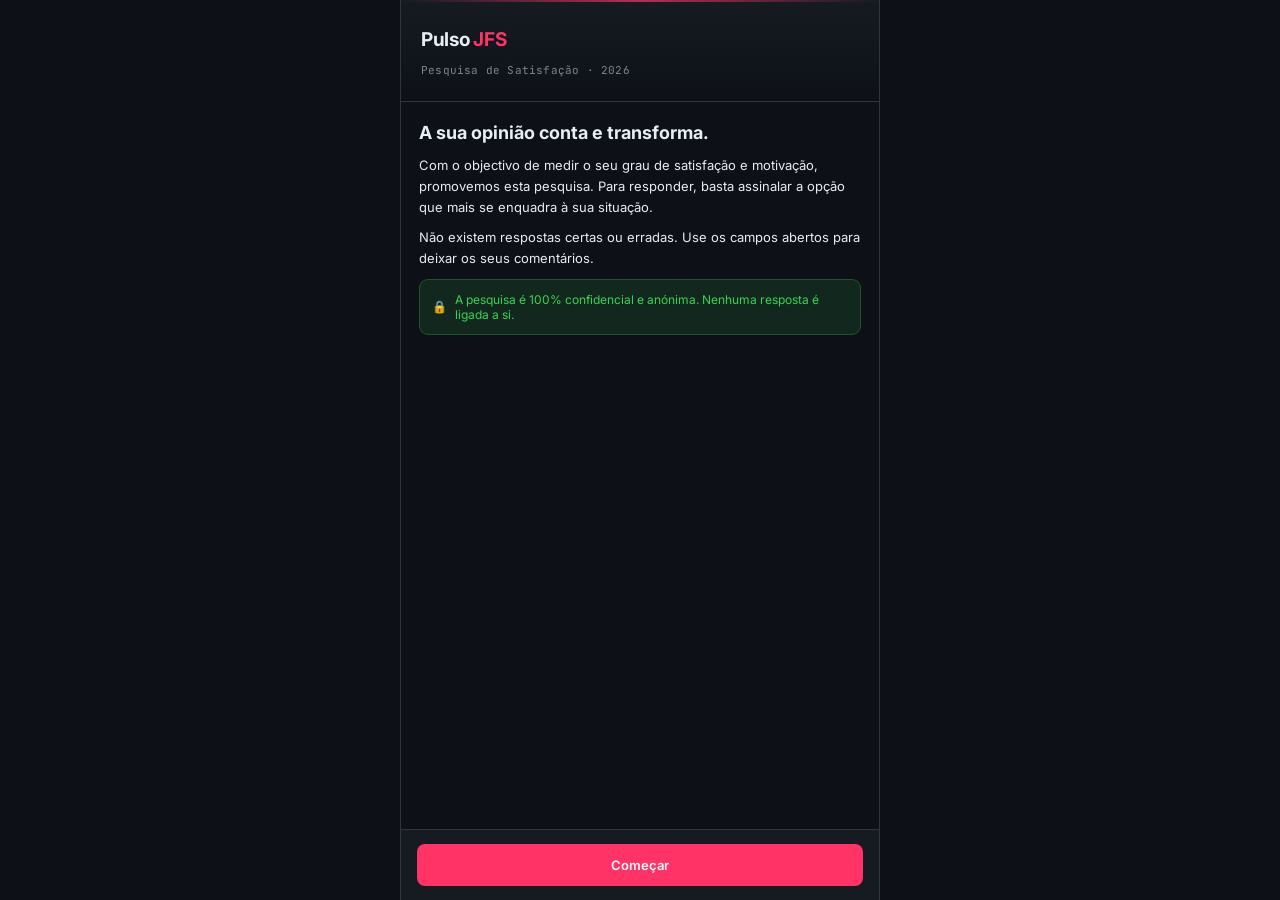
==== clima.html @ 6b82dcb8 "Add files via upload" ====
<!DOCTYPE html>
<html lang="pt">
<head>
<meta charset="UTF-8">
<meta name="viewport" content="width=device-width, initial-scale=1, viewport-fit=cover">
<meta name="theme-color" content="#0d1117">
<title>Pulso JFS · Pesquisa de Satisfação</title>
<link rel="stylesheet" href="estilo.css">
<style>
/* ajustes específicos do clima */
.wrap{max-width:480px}
.dim-badge{font-family:var(--mono);font-size:9px;font-weight:600;text-transform:uppercase;letter-spacing:1px;color:var(--neon);margin-bottom:6px}
.intro-box{padding:20px 18px}
.intro-box h2{font-size:18px;margin-bottom:12px;color:var(--txt)}
.intro-box p{font-size:13px;color:var(--txt2);line-height:1.6;margin-bottom:10px}
.intro-box .anon{background:var(--verde-bg);border:1px solid rgba(57,211,83,.25);border-radius:9px;padding:12px;font-size:12px;color:var(--verde);margin-top:8px;display:flex;gap:8px;align-items:center}
.select-box{margin-bottom:14px}
.select-box label{display:block;font-size:12px;font-weight:600;color:var(--txt);margin-bottom:6px}
.select-box label .fac{font-weight:400;color:var(--txt3);font-family:var(--mono);font-size:10px}
.sel{width:100%;padding:12px;background:var(--bg2);border:1px solid var(--linha);border-radius:9px;color:var(--txt);font-family:var(--sans);font-size:13px}
.sel:focus{outline:none;border-color:var(--neon)}
.motivos-grid{display:flex;flex-direction:column;gap:7px}
.motivo{display:flex;align-items:center;gap:10px;padding:11px 13px;background:var(--bg2);border:1px solid var(--linha);border-radius:8px;font-size:12px;cursor:pointer;transition:all .12s}
.motivo:active{transform:scale(.99)}
.motivo.sel{background:var(--neon-glow);border-color:var(--neon)}
.motivo .cx{width:18px;height:18px;border:1.5px solid var(--linha2);border-radius:4px;flex-shrink:0;display:flex;align-items:center;justify-content:center;font-size:12px}
.motivo.sel .cx{background:var(--neon);border-color:var(--neon);color:#fff}
.contador{font-family:var(--mono);font-size:11px;color:var(--txt2);text-align:center;margin-top:10px}
.txt-area{width:100%;padding:12px;background:var(--bg2);border:1px solid var(--linha);border-radius:9px;color:var(--txt);font-family:var(--sans);font-size:13px;resize:none;margin-bottom:10px}
.txt-area:focus{outline:none;border-color:var(--neon)}
.txt-lbl{font-size:12px;color:var(--txt2);margin-bottom:6px}
.opcional{font-size:11px;color:var(--txt3);font-style:italic;margin-bottom:14px}
</style>
</head>
<body>
<div class="wrap" style="height:100%">

<!-- INTRO -->
<div class="tela ativa" id="tela-intro">
  <div class="hero">
    <div class="logo">Pulso <span>JFS</span></div>
    <div class="hero-cargo" style="margin-top:12px">Pesquisa de Satisfação · 2026</div>
  </div>
  <div class="corpo intro-box">
    <h2>A sua opinião conta e transforma.</h2>
    <p>Com o objectivo de medir o seu grau de satisfação e motivação, promovemos esta pesquisa. Para responder, basta assinalar a opção que mais se enquadra à sua situação.</p>
    <p>Não existem respostas certas ou erradas. Use os campos abertos para deixar os seus comentários.</p>
    <div class="anon"><span>&#128274;</span> A pesquisa é 100% confidencial e anónima. Nenhuma resposta é ligada a si.</div>
  </div>
  <div class="pe">
    <button class="btn-primario" onclick="irIdentificacao()">Começar</button>
  </div>
</div>

<!-- IDENTIFICAÇÃO (não-identificável) -->
<div class="tela" id="tela-ident">
  <div class="cab" style="background:var(--bg2)">
    <div class="cab-t">Pulso <span>JFS</span></div>
    <div class="cab-s">Sobre si · não é preciso identificar-se</div>
  </div>
  <div class="corpo">
    <div class="select-box">
      <label>Área de negócio</label>
      <select class="sel" id="i-area">
        <option value="">Seleccione…</option>
        <option>Automóvel</option>
        <option>Imobiliária</option>
        <option>Agrícola</option>
        <option>Serviços Centrais</option>
      </select>
    </div>
    <div class="select-box">
      <label>Unidade</label>
      <select class="sel" id="i-unidade"><option value="">Seleccione…</option></select>
    </div>
    <div class="select-box">
      <label>Antiguidade <span class="fac">facultativo</span></label>
      <select class="sel" id="i-antig">
        <option value="">Prefiro não responder</option>
        <option>Até 2 anos</option>
        <option>2 - 5 anos</option>
        <option>Mais de 5 anos</option>
      </select>
    </div>
    <div class="select-box">
      <label>Escalão etário <span class="fac">facultativo</span></label>
      <select class="sel" id="i-idade">
        <option value="">Prefiro não responder</option>
        <option>Até 30 anos</option>
        <option>30 - 45 anos</option>
        <option>Mais de 45 anos</option>
      </select>
    </div>
  </div>
  <div class="pe">
    <button class="btn-sec" onclick="mostrar('tela-intro')">Voltar</button>
    <button class="btn-primario" style="flex:1.5" onclick="iniciarPerguntas()">Continuar</button>
  </div>
</div>

<!-- AFIRMAÇÕES (escala) -->
<div class="tela" id="tela-pergunta">
  <div class="cab" style="background:var(--bg2)">
    <div class="cab-t">Pulso <span>JFS</span></div>
    <div class="cab-s">Pesquisa de Satisfação · anónima</div>
  </div>
  <div class="barra-fundo"><div class="barra" id="p-barra"></div></div>
  <div class="corpo">
    <div class="dim-badge" id="p-dim"></div>
    <div class="q-lbl" id="p-num"></div>
    <div class="q-tit" id="p-texto" style="font-size:15px;font-weight:500"></div>
    <div id="p-opcoes" style="margin-top:16px"></div>
  </div>
  <div class="pe">
    <button class="btn-sec" id="p-ant" onclick="pergAnterior()">Anterior</button>
    <button class="btn-primario" id="p-prox" style="flex:1.5" onclick="pergProxima()" disabled>Próxima</button>
  </div>
</div>

<!-- VII. MOTIVOS -->
<div class="tela" id="tela-motivos">
  <div class="cab" style="background:var(--bg2)">
    <div class="cab-t">Pulso <span>JFS</span></div>
    <div class="cab-s">Local ideal para trabalhar</div>
  </div>
  <div class="corpo">
    <div class="q-desc" style="margin-bottom:14px">Considera a empresa o local ideal para trabalhar? Escolha <b>até 5 motivos</b>. Se não considerar, não escolha nenhum e explique no fim.</div>
    <div class="motivos-grid" id="motivos-lista"></div>
    <div class="contador" id="motivos-cont">0 de 5 seleccionados</div>
    <div style="margin-top:16px">
      <div class="txt-lbl">Se <b>não</b> considera o local ideal, porquê?</div>
      <textarea class="txt-area" id="m-naoideal" rows="3" placeholder="Opcional…"></textarea>
    </div>
  </div>
  <div class="pe">
    <button class="btn-sec" onclick="voltarParaUltimaPergunta()">Anterior</button>
    <button class="btn-primario" style="flex:1.5" onclick="mostrar('tela-melhorias')">Continuar</button>
  </div>
</div>

<!-- VIII. MELHORIAS -->
<div class="tela" id="tela-melhorias">
  <div class="cab" style="background:var(--bg2)">
    <div class="cab-t">Pulso <span>JFS</span></div>
    <div class="cab-s">Oportunidades de melhoria</div>
  </div>
  <div class="corpo">
    <div class="q-desc" style="margin-bottom:14px">Em que aspectos a empresa poderia melhorar? Indique <b>até 3</b>.</div>
    <div class="txt-lbl">1.</div>
    <textarea class="txt-area" id="mel1" rows="2" placeholder="Primeira oportunidade de melhoria…"></textarea>
    <div class="txt-lbl">2.</div>
    <textarea class="txt-area" id="mel2" rows="2" placeholder="Opcional…"></textarea>
    <div class="txt-lbl">3.</div>
    <textarea class="txt-area" id="mel3" rows="2" placeholder="Opcional…"></textarea>
  </div>
  <div class="pe">
    <button class="btn-sec" onclick="mostrar('tela-motivos')">Anterior</button>
    <button class="btn-primario" style="flex:1.5" onclick="mostrar('tela-comentario')">Continuar</button>
  </div>
</div>

<!-- IX. COMENTÁRIO -->
<div class="tela" id="tela-comentario">
  <div class="cab" style="background:var(--bg2)">
    <div class="cab-t">Pulso <span>JFS</span></div>
    <div class="cab-s">Comentário final</div>
  </div>
  <div class="corpo">
    <div class="q-desc" style="margin-bottom:6px">Use este espaço para detalhar as suas respostas, se quiser.</div>
    <div class="opcional">Resposta facultativa.</div>
    <textarea class="txt-area" id="comentario" rows="6" placeholder="O seu comentário…"></textarea>
  </div>
  <div class="pe">
    <button class="btn-sec" onclick="mostrar('tela-melhorias')">Anterior</button>
    <button class="btn-primario" id="btn-submeter" style="flex:1.5" onclick="submeter()">Submeter pesquisa</button>
  </div>
</div>

<!-- FIM -->
<div class="tela" id="tela-fim">
  <div class="cab" style="background:var(--bg2)">
    <div class="cab-t">Pulso <span>JFS</span></div>
    <div class="cab-s">Pesquisa concluída</div>
  </div>
  <div class="fim">
    <div class="check">&#10003;</div>
    <div class="fim-t">A sua voz foi registada!</div>
    <div class="fim-p">
      <div class="pinfo ok" id="fim-sync"></div>
      <div class="pinfo neutro"><span>&#128274;</span> A sua resposta é totalmente anónima</div>
      <div class="pinfo neutro"><span>&#128202;</span> Os resultados serão partilhados com todos</div>
    </div>
  </div>
</div>

</div>
<script src="clima.js"></script>
</body>
</html>
---- estilo.css ----
/* ============================================================
   PULSO JFS — Identidade "terminal de dados"
   Dark mode GitHub + acento magenta neon + mono para métricas
   ============================================================ */
@import url('https://fonts.googleapis.com/css2?family=Inter:wght@400;500;600;700&family=JetBrains+Mono:wght@400;500;700&display=swap');

*{box-sizing:border-box;margin:0;padding:0}
:root{
  /* Base GitHub dark */
  --bg:#0d1117;           /* fundo profundo */
  --bg-2:#161b22;         /* superfícies/cards */
  --bg-3:#21262d;         /* elevado/hover */
  --linha:#30363d;        /* bordas */
  --linha-2:#3d444d;      /* bordas realçadas */
  --txt:#e6edf3;          /* texto principal */
  --txt-2:#7d8590;        /* texto secundário */
  --txt-3:#484f58;        /* texto apagado */

  /* Acento — o "pulso" */
  --neon:#ff3366;         /* magenta elétrico */
  --neon-esc:#b3244a;     /* magenta escuro */
  --neon-glow:rgba(255,51,102,.15);

  /* Estados */
  --verde:#39d353;        /* sucesso / positivo */
  --verde-bg:rgba(57,211,83,.12);
  --amarelo:#d29922;      /* atenção */
  --amarelo-bg:rgba(210,153,34,.12);
  --vermelho:#f85149;     /* crítico */
  --vermelho-bg:rgba(248,81,73,.12);

  --mono:'JetBrains Mono',ui-monospace,monospace;
  --sans:'Inter',system-ui,sans-serif;

  box-sizing:border-box;
  padding-top:env(safe-area-inset-top,0px);
  padding-bottom:env(safe-area-inset-bottom,0px);
}
html,body{height:100%}
body{font-family:var(--sans);background:var(--bg);color:var(--txt);-webkit-font-smoothing:antialiased}
.wrap{max-width:480px;margin:0 auto;height:100%;background:var(--bg);display:flex;flex-direction:column;overflow-y:auto;position:relative;border-left:1px solid var(--linha);border-right:1px solid var(--linha)}

.tela{display:none;flex-direction:column;flex:1;min-height:100%}
.tela.ativa{display:flex;animation:f .3s ease}
@keyframes f{from{opacity:0;transform:translateY(6px)}to{opacity:1;transform:translateY(0)}}

/* Logo com "batimento" */
.centro{flex:1;display:flex;flex-direction:column;align-items:center;justify-content:center;text-align:center;padding:32px}
.logo-grande{font-size:28px;font-weight:700;color:var(--txt);letter-spacing:-.5px;font-family:var(--sans)}
.logo-grande span{color:var(--neon)}
.cinza{font-size:13px;color:var(--txt-2);line-height:1.6}
.spinner{width:32px;height:32px;border:2px solid var(--linha);border-top-color:var(--neon);border-radius:50%;margin:22px 0;animation:spin .7s linear infinite;box-shadow:0 0 18px var(--neon-glow)}
@keyframes spin{to{transform:rotate(360deg)}}

/* Hero — cabeçalho com identidade de terminal */
.hero{background:linear-gradient(180deg,#161b22 0%,#0d1117 100%);padding:28px 20px 24px;border-bottom:1px solid var(--linha);position:relative}
.hero::before{content:'';position:absolute;top:0;left:0;right:0;height:2px;background:linear-gradient(90deg,transparent,var(--neon),transparent);opacity:.7}
.logo{font-size:19px;font-weight:700;color:var(--txt);letter-spacing:-.3px}
.logo span{color:var(--neon)}
.hero-nome{font-size:21px;font-weight:600;margin-top:16px;color:var(--txt)}
.hero-cargo{font-size:11px;font-family:var(--mono);color:var(--txt-2);margin-top:4px;letter-spacing:.2px}

/* Cards de tarefa */
.cards{padding:16px;display:flex;flex-direction:column;gap:12px}
.hc{background:var(--bg-2);border:1px solid var(--linha);border-radius:12px;padding:16px;display:flex;align-items:center;gap:14px;cursor:pointer;transition:all .18s;position:relative;overflow:hidden}
.hc:active{transform:scale(.985)}
.hc:hover{border-color:var(--neon);background:var(--bg-3)}
.hc:hover::after{content:'';position:absolute;inset:0;background:var(--neon-glow);pointer-events:none}
.hci{width:44px;height:44px;border-radius:10px;background:var(--bg-3);border:1px solid var(--linha-2);display:flex;align-items:center;justify-content:center;font-size:20px;color:var(--neon);flex-shrink:0}
.hct{font-size:14px;font-weight:600;color:var(--txt)}
.hcs{font-size:11px;font-family:var(--mono);color:var(--txt-2);margin-top:2px}
.hcb{margin-left:auto;font-size:10px;font-family:var(--mono);padding:4px 10px;border-radius:20px;background:var(--verde-bg);color:var(--verde);font-weight:500;border:1px solid rgba(57,211,83,.25)}

.rodape{margin-top:auto;padding:18px;text-align:center;font-size:10px;font-family:var(--mono);color:var(--txt-3);border-top:1px solid var(--linha)}

/* Cabeçalho de formulário */
.cab{padding:16px 18px;flex-shrink:0;background:var(--bg-2);border-bottom:1px solid var(--linha)}
.cab-t{font-size:15px;font-weight:700;color:var(--txt)}
.cab-t span{color:var(--neon)}
.cab-s{font-size:10px;font-family:var(--mono);color:var(--txt-2);margin-top:2px}

/* Barra de progresso — estilo terminal */
.barra-fundo{height:3px;background:var(--bg-3);flex-shrink:0}
.barra{height:100%;background:var(--neon);width:0;transition:width .35s;box-shadow:0 0 10px var(--neon-glow)}

.corpo{flex:1;padding:20px 18px;overflow-y:auto}
.q-lbl{font-size:10px;font-weight:600;font-family:var(--mono);text-transform:uppercase;letter-spacing:1px;color:var(--neon);margin-bottom:8px}
.q-tit{font-size:17px;font-weight:600;color:var(--txt);margin-bottom:6px;letter-spacing:-.2px}
.q-desc{font-size:12px;color:var(--txt-2);line-height:1.6;margin-bottom:18px}

/* Opções — como linhas de código selecionáveis */
.opt{background:var(--bg-2);padding:13px 15px;border:1px solid var(--linha);border-radius:8px;font-size:13px;color:var(--txt-2);margin-bottom:9px;cursor:pointer;transition:all .15s;font-family:var(--mono)}
.opt:active{transform:scale(.99)}
.opt:hover{border-color:var(--linha-2);color:var(--txt)}
.opt.sel{background:var(--neon-glow);border-color:var(--neon);color:var(--txt);font-weight:500;box-shadow:0 0 0 1px var(--neon)}

/* Rodapé de ações */
.pe{padding:14px 16px;flex-shrink:0;border-top:1px solid var(--linha);display:flex;gap:9px;background:var(--bg-2)}
.btn-primario{flex:1;padding:13px;border:none;border-radius:8px;background:var(--neon);color:#fff;font-size:13px;font-weight:600;cursor:pointer;font-family:var(--sans);transition:all .15s}
.btn-primario:hover:not(:disabled){box-shadow:0 0 20px var(--neon-glow);transform:translateY(-1px)}
.btn-primario:disabled{opacity:.35;cursor:not-allowed}
.btn-sec{flex:1;padding:13px;border:1px solid var(--linha-2);border-radius:8px;background:var(--bg-3);color:var(--txt);font-size:13px;cursor:pointer;font-family:var(--sans);transition:all .15s}
.btn-sec:hover{border-color:var(--txt-2)}

/* Tela de conclusão */
.fim{flex:1;display:flex;flex-direction:column;align-items:center;justify-content:center;text-align:center;padding:32px 24px}
.check{width:70px;height:70px;border-radius:50%;background:var(--verde-bg);border:1px solid rgba(57,211,83,.3);display:flex;align-items:center;justify-content:center;font-size:34px;color:var(--verde);margin-bottom:20px;box-shadow:0 0 30px rgba(57,211,83,.15)}
.fim-t{font-size:19px;font-weight:700;margin-bottom:16px;color:var(--txt)}
.fim-p{width:100%;margin-bottom:16px}
.pinfo{display:flex;align-items:center;gap:9px;padding:12px 14px;border-radius:8px;font-size:12px;font-family:var(--mono);width:100%;margin-bottom:9px;border:1px solid var(--linha)}
.pinfo.ok{background:var(--verde-bg);color:var(--verde);border-color:rgba(57,211,83,.25)}
.pinfo.wait{background:var(--amarelo-bg);color:var(--amarelo);border-color:rgba(210,153,34,.25)}
.pinfo.neutro{background:var(--bg-2);color:var(--txt-2)}

/* Caixa da média — o "output do terminal" */
.media-caixa{background:var(--bg-2);border:1px solid var(--neon);border-radius:12px;padding:20px;margin-bottom:14px;position:relative;box-shadow:0 0 24px var(--neon-glow)}
.media-caixa::before{content:'// autopercepção';position:absolute;top:8px;right:12px;font-family:var(--mono);font-size:9px;color:var(--txt-3)}
.media-rotulo{font-size:10px;font-weight:600;font-family:var(--mono);text-transform:uppercase;letter-spacing:1px;color:var(--neon)}
.media-num{font-size:46px;font-weight:700;font-family:var(--mono);color:var(--txt);line-height:1;margin:6px 0}
.media-max{font-size:20px;font-weight:400;color:var(--txt-3)}
.media-faixa{font-size:14px;font-weight:500;font-family:var(--mono);color:var(--verde)}
.media-nota{font-size:11px;color:var(--txt-2);line-height:1.6;text-align:left}
.media-nota b{color:var(--txt)}

/* badge de tarefa concluída (avaliado) */
.hcb.feito{background:var(--bg-3);color:var(--txt-2);border-color:var(--linha)}
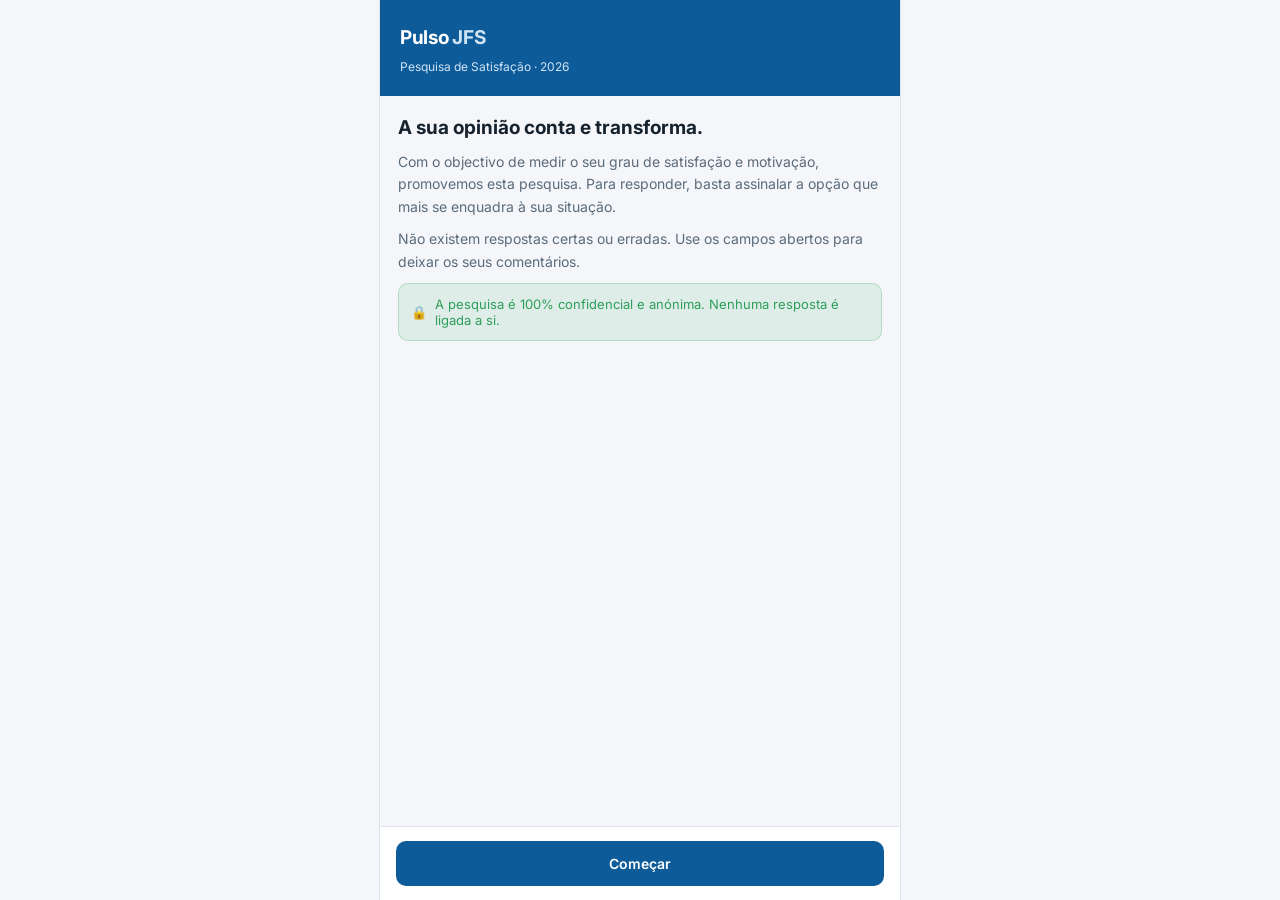
==== commit 50de9726: "Add files via upload" ====
--- a/clima.html
+++ b/clima.html
@@ -3,33 +3,56 @@
 <head>
 <meta charset="UTF-8">
 <meta name="viewport" content="width=device-width, initial-scale=1, viewport-fit=cover">
-<meta name="theme-color" content="#0d1117">
+<meta name="theme-color" content="#0e5b9a">
 <title>Pulso JFS · Pesquisa de Satisfação</title>
 <link rel="stylesheet" href="estilo.css">
 <style>
-/* ajustes específicos do clima */
-.wrap{max-width:480px}
-.dim-badge{font-family:var(--mono);font-size:9px;font-weight:600;text-transform:uppercase;letter-spacing:1px;color:var(--neon);margin-bottom:6px}
+/* ajustes específicos da pesquisa de clima */
+.wrap{max-width:520px}
+.dim-badge{font-size:11px;font-weight:700;text-transform:uppercase;letter-spacing:.6px;color:var(--azul);margin-bottom:4px}
+.dim-titulo{font-size:19px;font-weight:700;color:var(--txt);margin-bottom:4px;letter-spacing:-.2px}
+.dim-sub{font-size:12px;color:var(--txt-2);margin-bottom:16px}
+
 .intro-box{padding:20px 18px}
-.intro-box h2{font-size:18px;margin-bottom:12px;color:var(--txt)}
-.intro-box p{font-size:13px;color:var(--txt2);line-height:1.6;margin-bottom:10px}
-.intro-box .anon{background:var(--verde-bg);border:1px solid rgba(57,211,83,.25);border-radius:9px;padding:12px;font-size:12px;color:var(--verde);margin-top:8px;display:flex;gap:8px;align-items:center}
+.intro-box h2{font-size:19px;margin-bottom:12px;color:var(--txt)}
+.intro-box p{font-size:14px;color:var(--txt-2);line-height:1.6;margin-bottom:10px}
+.intro-box .anon{background:var(--verde-bg);border:1px solid rgba(46,158,91,.25);border-radius:10px;padding:12px;font-size:13px;color:var(--verde);margin-top:8px;display:flex;gap:8px;align-items:center}
+
 .select-box{margin-bottom:14px}
-.select-box label{display:block;font-size:12px;font-weight:600;color:var(--txt);margin-bottom:6px}
-.select-box label .fac{font-weight:400;color:var(--txt3);font-family:var(--mono);font-size:10px}
-.sel{width:100%;padding:12px;background:var(--bg2);border:1px solid var(--linha);border-radius:9px;color:var(--txt);font-family:var(--sans);font-size:13px}
-.sel:focus{outline:none;border-color:var(--neon)}
+.select-box label{display:block;font-size:13px;font-weight:600;color:var(--txt);margin-bottom:6px}
+.select-box label .fac{font-weight:400;color:var(--txt-3);font-size:11px}
+.sel{width:100%;padding:12px;background:var(--surface);border:1.5px solid var(--linha);border-radius:10px;color:var(--txt);font-family:var(--sans);font-size:14px}
+.sel:focus{outline:none;border-color:var(--azul)}
+
+/* legenda da escala (fixa no topo da dimensão) */
+.escala-legenda{display:flex;gap:6px;margin-bottom:16px;flex-wrap:wrap}
+.escala-legenda span{font-size:10px;color:var(--txt-2);background:var(--surface-2);border:1px solid var(--linha);border-radius:6px;padding:4px 7px;white-space:nowrap}
+.escala-legenda b{color:var(--azul)}
+
+/* bloco de afirmação com seletor 1-4 */
+.afirm{padding:14px 0;border-bottom:1px solid var(--linha)}
+.afirm:last-child{border-bottom:none}
+.afirm-txt{font-size:14px;color:var(--txt);line-height:1.5;margin-bottom:10px;font-weight:500}
+.escala-btns{display:grid;grid-template-columns:repeat(4,1fr);gap:7px}
+.eb{padding:11px 4px;border:1.5px solid var(--linha);border-radius:9px;background:var(--surface);color:var(--txt-2);font-size:15px;font-weight:700;cursor:pointer;transition:all .12s;text-align:center}
+.eb small{display:block;font-size:9px;font-weight:500;margin-top:2px;line-height:1.1}
+.eb:active{transform:scale(.97)}
+.eb.sel{background:var(--azul);border-color:var(--azul);color:#fff}
+
+.dim-aviso{font-size:12px;color:var(--amarelo);margin-top:10px;min-height:16px}
+
 .motivos-grid{display:flex;flex-direction:column;gap:7px}
-.motivo{display:flex;align-items:center;gap:10px;padding:11px 13px;background:var(--bg2);border:1px solid var(--linha);border-radius:8px;font-size:12px;cursor:pointer;transition:all .12s}
+.motivo{display:flex;align-items:center;gap:10px;padding:12px 13px;background:var(--surface);border:1.5px solid var(--linha);border-radius:9px;font-size:13px;cursor:pointer;transition:all .12s}
 .motivo:active{transform:scale(.99)}
-.motivo.sel{background:var(--neon-glow);border-color:var(--neon)}
-.motivo .cx{width:18px;height:18px;border:1.5px solid var(--linha2);border-radius:4px;flex-shrink:0;display:flex;align-items:center;justify-content:center;font-size:12px}
-.motivo.sel .cx{background:var(--neon);border-color:var(--neon);color:#fff}
-.contador{font-family:var(--mono);font-size:11px;color:var(--txt2);text-align:center;margin-top:10px}
-.txt-area{width:100%;padding:12px;background:var(--bg2);border:1px solid var(--linha);border-radius:9px;color:var(--txt);font-family:var(--sans);font-size:13px;resize:none;margin-bottom:10px}
-.txt-area:focus{outline:none;border-color:var(--neon)}
-.txt-lbl{font-size:12px;color:var(--txt2);margin-bottom:6px}
-.opcional{font-size:11px;color:var(--txt3);font-style:italic;margin-bottom:14px}
+.motivo.sel{background:var(--azul-bg);border-color:var(--azul)}
+.motivo .cx{width:20px;height:20px;border:1.5px solid var(--linha-2);border-radius:5px;flex-shrink:0;display:flex;align-items:center;justify-content:center;font-size:13px}
+.motivo.sel .cx{background:var(--azul);border-color:var(--azul);color:#fff}
+.contador{font-size:12px;color:var(--txt-2);text-align:center;margin-top:10px}
+
+.txt-area{width:100%;padding:12px;background:var(--surface);border:1.5px solid var(--linha);border-radius:10px;color:var(--txt);font-family:var(--sans);font-size:14px;resize:none;margin-bottom:10px}
+.txt-area:focus{outline:none;border-color:var(--azul)}
+.txt-lbl{font-size:13px;color:var(--txt-2);margin-bottom:6px}
+.opcional{font-size:12px;color:var(--txt-3);font-style:italic;margin-bottom:14px}
 </style>
 </head>
 <body>
@@ -39,7 +62,7 @@
 <div class="tela ativa" id="tela-intro">
   <div class="hero">
     <div class="logo">Pulso <span>JFS</span></div>
-    <div class="hero-cargo" style="margin-top:12px">Pesquisa de Satisfação · 2026</div>
+    <div class="hero-cargo" style="margin-top:10px">Pesquisa de Satisfação · 2026</div>
   </div>
   <div class="corpo intro-box">
     <h2>A sua opinião conta e transforma.</h2>
@@ -48,13 +71,41 @@
     <div class="anon"><span>&#128274;</span> A pesquisa é 100% confidencial e anónima. Nenhuma resposta é ligada a si.</div>
   </div>
   <div class="pe">
-    <button class="btn-primario" onclick="irIdentificacao()">Começar</button>
+    <button class="btn-primario" onclick="comecar()">Começar</button>
+  </div>
+</div>
+
+<!-- RETOMAR RASCUNHO -->
+<div class="tela" id="tela-rascunho">
+  <div class="hero">
+    <div class="logo">Pulso <span>JFS</span></div>
+    <div class="hero-cargo" style="margin-top:10px">Tem respostas guardadas</div>
+  </div>
+  <div class="corpo intro-box">
+    <h2>Continuar de onde parou?</h2>
+    <p>Encontrámos respostas que começou a preencher neste aparelho. Pode continuar ou começar de novo.</p>
+  </div>
+  <div class="pe">
+    <button class="btn-sec" onclick="descartarRascunho()">Começar de novo</button>
+    <button class="btn-primario" style="flex:1.5" onclick="retomarRascunho()">Continuar</button>
+  </div>
+</div>
+
+<!-- JÁ RESPONDEU -->
+<div class="tela" id="tela-ja">
+  <div class="fim">
+    <div class="check">&#10003;</div>
+    <div class="fim-t">Já respondeu a esta pesquisa.</div>
+    <div class="fim-p">
+      <div class="pinfo neutro"><span>&#128202;</span> Para garantir resultados fiáveis, cada pessoa responde apenas uma vez.</div>
+      <div class="pinfo neutro"><span>&#128274;</span> Obrigado pela sua participação!</div>
+    </div>
   </div>
 </div>
 
 <!-- IDENTIFICAÇÃO (não-identificável) -->
 <div class="tela" id="tela-ident">
-  <div class="cab" style="background:var(--bg2)">
+  <div class="cab">
     <div class="cab-t">Pulso <span>JFS</span></div>
     <div class="cab-s">Sobre si · não é preciso identificar-se</div>
   </div>
@@ -67,6 +118,7 @@
         <option>Imobiliária</option>
         <option>Agrícola</option>
         <option>Serviços Centrais</option>
+        <option>Grupo (Corporativo)</option>
       </select>
     </div>
     <div class="select-box">
@@ -94,32 +146,39 @@
   </div>
   <div class="pe">
     <button class="btn-sec" onclick="mostrar('tela-intro')">Voltar</button>
-    <button class="btn-primario" style="flex:1.5" onclick="iniciarPerguntas()">Continuar</button>
-  </div>
-</div>
-
-<!-- AFIRMAÇÕES (escala) -->
-<div class="tela" id="tela-pergunta">
-  <div class="cab" style="background:var(--bg2)">
+    <button class="btn-primario" style="flex:1.5" onclick="iniciarDimensoes()">Continuar</button>
+  </div>
+</div>
+
+<!-- DIMENSÃO (re-renderizada para cada uma das 6) -->
+<div class="tela" id="tela-dim">
+  <div class="cab">
     <div class="cab-t">Pulso <span>JFS</span></div>
     <div class="cab-s">Pesquisa de Satisfação · anónima</div>
   </div>
-  <div class="barra-fundo"><div class="barra" id="p-barra"></div></div>
-  <div class="corpo">
-    <div class="dim-badge" id="p-dim"></div>
-    <div class="q-lbl" id="p-num"></div>
-    <div class="q-tit" id="p-texto" style="font-size:15px;font-weight:500"></div>
-    <div id="p-opcoes" style="margin-top:16px"></div>
-  </div>
-  <div class="pe">
-    <button class="btn-sec" id="p-ant" onclick="pergAnterior()">Anterior</button>
-    <button class="btn-primario" id="p-prox" style="flex:1.5" onclick="pergProxima()" disabled>Próxima</button>
+  <div class="barra-fundo"><div class="barra" id="d-barra"></div></div>
+  <div class="corpo">
+    <div class="dim-badge" id="d-badge"></div>
+    <div class="dim-titulo" id="d-titulo"></div>
+    <div class="dim-sub" id="d-sub"></div>
+    <div class="escala-legenda">
+      <span><b>1</b> Discordo totalmente</span>
+      <span><b>2</b> Discordo</span>
+      <span><b>3</b> Concordo</span>
+      <span><b>4</b> Concordo totalmente</span>
+    </div>
+    <div id="d-afirmacoes"></div>
+    <div class="dim-aviso" id="d-aviso"></div>
+  </div>
+  <div class="pe">
+    <button class="btn-sec" id="d-ant" onclick="dimAnterior()">Anterior</button>
+    <button class="btn-primario" id="d-prox" style="flex:1.5" onclick="dimProxima()">Próxima</button>
   </div>
 </div>
 
 <!-- VII. MOTIVOS -->
 <div class="tela" id="tela-motivos">
-  <div class="cab" style="background:var(--bg2)">
+  <div class="cab">
     <div class="cab-t">Pulso <span>JFS</span></div>
     <div class="cab-s">Local ideal para trabalhar</div>
   </div>
@@ -133,14 +192,14 @@
     </div>
   </div>
   <div class="pe">
-    <button class="btn-sec" onclick="voltarParaUltimaPergunta()">Anterior</button>
+    <button class="btn-sec" onclick="mostrar('tela-dim')">Anterior</button>
     <button class="btn-primario" style="flex:1.5" onclick="mostrar('tela-melhorias')">Continuar</button>
   </div>
 </div>
 
 <!-- VIII. MELHORIAS -->
 <div class="tela" id="tela-melhorias">
-  <div class="cab" style="background:var(--bg2)">
+  <div class="cab">
     <div class="cab-t">Pulso <span>JFS</span></div>
     <div class="cab-s">Oportunidades de melhoria</div>
   </div>
@@ -161,7 +220,7 @@
 
 <!-- IX. COMENTÁRIO -->
 <div class="tela" id="tela-comentario">
-  <div class="cab" style="background:var(--bg2)">
+  <div class="cab">
     <div class="cab-t">Pulso <span>JFS</span></div>
     <div class="cab-s">Comentário final</div>
   </div>
@@ -178,7 +237,7 @@
 
 <!-- FIM -->
 <div class="tela" id="tela-fim">
-  <div class="cab" style="background:var(--bg2)">
+  <div class="cab">
     <div class="cab-t">Pulso <span>JFS</span></div>
     <div class="cab-s">Pesquisa concluída</div>
   </div>
--- a/estilo.css
+++ b/estilo.css
@@ -1,35 +1,50 @@
 /* ============================================================
-   PULSO JFS — Identidade "terminal de dados"
-   Dark mode GitHub + acento magenta neon + mono para métricas
+   PULSO JFS — Identidade visual do Grupo
+   Tema claro corporativo · azul / verde / cinza / branco
+   (substitui o antigo tema escuro "terminal")
    ============================================================ */
-@import url('https://fonts.googleapis.com/css2?family=Inter:wght@400;500;600;700&family=JetBrains+Mono:wght@400;500;700&display=swap');
+@import url('https://fonts.googleapis.com/css2?family=Inter:wght@400;500;600;700&display=swap');
 
 *{box-sizing:border-box;margin:0;padding:0}
 :root{
-  /* Base GitHub dark */
-  --bg:#0d1117;           /* fundo profundo */
-  --bg-2:#161b22;         /* superfícies/cards */
-  --bg-3:#21262d;         /* elevado/hover */
-  --linha:#30363d;        /* bordas */
-  --linha-2:#3d444d;      /* bordas realçadas */
-  --txt:#e6edf3;          /* texto principal */
-  --txt-2:#7d8590;        /* texto secundário */
-  --txt-3:#484f58;        /* texto apagado */
+  /* ---- Base clara ---- */
+  --bg:#f4f6f9;           /* fundo da página (cinza muito claro) */
+  --surface:#ffffff;      /* cartões / superfícies */
+  --surface-2:#eef2f7;    /* elevado / hover */
+  --bg-2:var(--surface);  /* aliases de compatibilidade */
+  --bg2:var(--surface);
+  --bg-3:var(--surface-2);
+  --bg3:var(--surface-2);
+  --navy:#ffffff;         /* faixas de cabeçalho (compat. index.html) */
 
-  /* Acento — o "pulso" */
-  --neon:#ff3366;         /* magenta elétrico */
-  --neon-esc:#b3244a;     /* magenta escuro */
-  --neon-glow:rgba(255,51,102,.15);
+  --linha:#dde3ea;        /* bordas */
+  --linha-2:#c7d0db;      /* bordas realçadas */
+  --linha2:var(--linha-2);
 
-  /* Estados */
-  --verde:#39d353;        /* sucesso / positivo */
-  --verde-bg:rgba(57,211,83,.12);
-  --amarelo:#d29922;      /* atenção */
-  --amarelo-bg:rgba(210,153,34,.12);
-  --vermelho:#f85149;     /* crítico */
-  --vermelho-bg:rgba(248,81,73,.12);
+  --txt:#16222e;          /* texto principal (quase-preto azulado) */
+  --txt-2:#5a6b7b;        /* texto secundário */
+  --txt2:var(--txt-2);
+  --txt-3:#95a3b2;        /* texto apagado */
+  --txt3:var(--txt-3);
 
-  --mono:'JetBrains Mono',ui-monospace,monospace;
+  /* ---- Azul corporativo JFS — cor de acção ---- */
+  --azul:#0e5b9a;
+  --azul-esc:#0a4576;
+  --azul-bg:rgba(14,91,154,.08);
+  /* aliases (o CSS antigo usava "neon" como acento) */
+  --neon:var(--azul);
+  --neon-esc:var(--azul-esc);
+  --neon-glow:var(--azul-bg);
+
+  /* ---- Estados ---- */
+  --verde:#2e9e5b;        /* sucesso / positivo */
+  --verde-bg:rgba(46,158,91,.10);
+  --amarelo:#c9820a;      /* atenção */
+  --amarelo-bg:rgba(201,130,10,.12);
+  --vermelho:#c64141;     /* crítico */
+  --vermelho-bg:rgba(198,65,65,.10);
+
+  --mono:'Inter',system-ui,sans-serif;   /* números em Inter tabular */
   --sans:'Inter',system-ui,sans-serif;
 
   box-sizing:border-box;
@@ -38,89 +53,90 @@
 }
 html,body{height:100%}
 body{font-family:var(--sans);background:var(--bg);color:var(--txt);-webkit-font-smoothing:antialiased}
-.wrap{max-width:480px;margin:0 auto;height:100%;background:var(--bg);display:flex;flex-direction:column;overflow-y:auto;position:relative;border-left:1px solid var(--linha);border-right:1px solid var(--linha)}
+.wrap{max-width:480px;margin:0 auto;height:100%;background:var(--bg);display:flex;flex-direction:column;overflow-y:auto;position:relative;box-shadow:0 0 0 1px var(--linha)}
 
 .tela{display:none;flex-direction:column;flex:1;min-height:100%}
-.tela.ativa{display:flex;animation:f .3s ease}
-@keyframes f{from{opacity:0;transform:translateY(6px)}to{opacity:1;transform:translateY(0)}}
+.tela.ativa{display:flex;animation:f .25s ease}
+@keyframes f{from{opacity:0;transform:translateY(5px)}to{opacity:1;transform:translateY(0)}}
 
-/* Logo com "batimento" */
+/* Ecrãs centrais (loading / sem token / erro) */
 .centro{flex:1;display:flex;flex-direction:column;align-items:center;justify-content:center;text-align:center;padding:32px}
-.logo-grande{font-size:28px;font-weight:700;color:var(--txt);letter-spacing:-.5px;font-family:var(--sans)}
-.logo-grande span{color:var(--neon)}
+.logo-grande{font-size:28px;font-weight:700;color:var(--txt);letter-spacing:-.4px}
+.logo-grande span{color:var(--azul)}
 .cinza{font-size:13px;color:var(--txt-2);line-height:1.6}
-.spinner{width:32px;height:32px;border:2px solid var(--linha);border-top-color:var(--neon);border-radius:50%;margin:22px 0;animation:spin .7s linear infinite;box-shadow:0 0 18px var(--neon-glow)}
+.spinner{width:32px;height:32px;border:3px solid var(--linha);border-top-color:var(--azul);border-radius:50%;margin:22px 0;animation:spin .7s linear infinite}
 @keyframes spin{to{transform:rotate(360deg)}}
 
-/* Hero — cabeçalho com identidade de terminal */
-.hero{background:linear-gradient(180deg,#161b22 0%,#0d1117 100%);padding:28px 20px 24px;border-bottom:1px solid var(--linha);position:relative}
-.hero::before{content:'';position:absolute;top:0;left:0;right:0;height:2px;background:linear-gradient(90deg,transparent,var(--neon),transparent);opacity:.7}
+/* Hero — cabeçalho principal (home) */
+.hero{background:var(--azul);padding:26px 20px 22px;position:relative;color:#fff}
+.hero .logo{color:#fff}
+.hero .logo span{color:#cfe4f5}
+.hero-nome{font-size:21px;font-weight:700;margin-top:14px;color:#fff;letter-spacing:-.2px}
+.hero-cargo{font-size:12px;color:#cfe4f5;margin-top:3px}
 .logo{font-size:19px;font-weight:700;color:var(--txt);letter-spacing:-.3px}
-.logo span{color:var(--neon)}
-.hero-nome{font-size:21px;font-weight:600;margin-top:16px;color:var(--txt)}
-.hero-cargo{font-size:11px;font-family:var(--mono);color:var(--txt-2);margin-top:4px;letter-spacing:.2px}
+.logo span{color:var(--azul)}
 
-/* Cards de tarefa */
+/* Cards de tarefa (home) */
 .cards{padding:16px;display:flex;flex-direction:column;gap:12px}
-.hc{background:var(--bg-2);border:1px solid var(--linha);border-radius:12px;padding:16px;display:flex;align-items:center;gap:14px;cursor:pointer;transition:all .18s;position:relative;overflow:hidden}
-.hc:active{transform:scale(.985)}
-.hc:hover{border-color:var(--neon);background:var(--bg-3)}
-.hc:hover::after{content:'';position:absolute;inset:0;background:var(--neon-glow);pointer-events:none}
-.hci{width:44px;height:44px;border-radius:10px;background:var(--bg-3);border:1px solid var(--linha-2);display:flex;align-items:center;justify-content:center;font-size:20px;color:var(--neon);flex-shrink:0}
+.hc{background:var(--surface);border:1px solid var(--linha);border-radius:12px;padding:16px;display:flex;align-items:center;gap:14px;cursor:pointer;transition:all .16s;position:relative;box-shadow:0 1px 2px rgba(16,34,46,.04)}
+.hc:active{transform:scale(.99)}
+.hc:hover{border-color:var(--azul);box-shadow:0 3px 10px rgba(14,91,154,.10)}
+.hci{width:44px;height:44px;border-radius:10px;background:var(--azul-bg);display:flex;align-items:center;justify-content:center;font-size:20px;color:var(--azul);flex-shrink:0}
 .hct{font-size:14px;font-weight:600;color:var(--txt)}
-.hcs{font-size:11px;font-family:var(--mono);color:var(--txt-2);margin-top:2px}
-.hcb{margin-left:auto;font-size:10px;font-family:var(--mono);padding:4px 10px;border-radius:20px;background:var(--verde-bg);color:var(--verde);font-weight:500;border:1px solid rgba(57,211,83,.25)}
+.hcs{font-size:12px;color:var(--txt-2);margin-top:2px}
+.hcb{margin-left:auto;font-size:10px;padding:4px 10px;border-radius:20px;background:var(--azul-bg);color:var(--azul);font-weight:600;border:1px solid rgba(14,91,154,.18)}
+.hcb.feito{background:var(--verde-bg);color:var(--verde);border-color:rgba(46,158,91,.25)}
 
-.rodape{margin-top:auto;padding:18px;text-align:center;font-size:10px;font-family:var(--mono);color:var(--txt-3);border-top:1px solid var(--linha)}
+.rodape{margin-top:auto;padding:18px;text-align:center;font-size:11px;color:var(--txt-3);border-top:1px solid var(--linha)}
 
 /* Cabeçalho de formulário */
-.cab{padding:16px 18px;flex-shrink:0;background:var(--bg-2);border-bottom:1px solid var(--linha)}
+.cab{padding:15px 18px;flex-shrink:0;background:var(--surface);border-bottom:1px solid var(--linha)}
 .cab-t{font-size:15px;font-weight:700;color:var(--txt)}
-.cab-t span{color:var(--neon)}
-.cab-s{font-size:10px;font-family:var(--mono);color:var(--txt-2);margin-top:2px}
+.cab-t span{color:var(--azul)}
+.cab-s{font-size:11px;color:var(--txt-2);margin-top:2px}
 
-/* Barra de progresso — estilo terminal */
-.barra-fundo{height:3px;background:var(--bg-3);flex-shrink:0}
-.barra{height:100%;background:var(--neon);width:0;transition:width .35s;box-shadow:0 0 10px var(--neon-glow)}
+/* Barra de progresso */
+.barra-fundo{height:4px;background:var(--surface-2);flex-shrink:0}
+.barra{height:100%;background:var(--azul);width:0;transition:width .35s}
 
 .corpo{flex:1;padding:20px 18px;overflow-y:auto}
-.q-lbl{font-size:10px;font-weight:600;font-family:var(--mono);text-transform:uppercase;letter-spacing:1px;color:var(--neon);margin-bottom:8px}
-.q-tit{font-size:17px;font-weight:600;color:var(--txt);margin-bottom:6px;letter-spacing:-.2px}
-.q-desc{font-size:12px;color:var(--txt-2);line-height:1.6;margin-bottom:18px}
+.q-lbl{font-size:11px;font-weight:700;text-transform:uppercase;letter-spacing:.6px;color:var(--azul);margin-bottom:8px}
+.q-tit{font-size:17px;font-weight:700;color:var(--txt);margin-bottom:6px;letter-spacing:-.2px}
+.q-desc{font-size:13px;color:var(--txt-2);line-height:1.6;margin-bottom:18px}
 
-/* Opções — como linhas de código selecionáveis */
-.opt{background:var(--bg-2);padding:13px 15px;border:1px solid var(--linha);border-radius:8px;font-size:13px;color:var(--txt-2);margin-bottom:9px;cursor:pointer;transition:all .15s;font-family:var(--mono)}
+/* Opções de escala */
+.opt{background:var(--surface);padding:14px 15px;border:1.5px solid var(--linha);border-radius:10px;font-size:14px;color:var(--txt);margin-bottom:9px;cursor:pointer;transition:all .14s;font-weight:500}
 .opt:active{transform:scale(.99)}
-.opt:hover{border-color:var(--linha-2);color:var(--txt)}
-.opt.sel{background:var(--neon-glow);border-color:var(--neon);color:var(--txt);font-weight:500;box-shadow:0 0 0 1px var(--neon)}
+.opt:hover{border-color:var(--linha-2);background:var(--surface-2)}
+.opt.sel{background:var(--azul-bg);border-color:var(--azul);color:var(--azul-esc);font-weight:600;box-shadow:0 0 0 1px var(--azul)}
 
-/* Rodapé de ações */
-.pe{padding:14px 16px;flex-shrink:0;border-top:1px solid var(--linha);display:flex;gap:9px;background:var(--bg-2)}
-.btn-primario{flex:1;padding:13px;border:none;border-radius:8px;background:var(--neon);color:#fff;font-size:13px;font-weight:600;cursor:pointer;font-family:var(--sans);transition:all .15s}
-.btn-primario:hover:not(:disabled){box-shadow:0 0 20px var(--neon-glow);transform:translateY(-1px)}
-.btn-primario:disabled{opacity:.35;cursor:not-allowed}
-.btn-sec{flex:1;padding:13px;border:1px solid var(--linha-2);border-radius:8px;background:var(--bg-3);color:var(--txt);font-size:13px;cursor:pointer;font-family:var(--sans);transition:all .15s}
-.btn-sec:hover{border-color:var(--txt-2)}
+/* Rodapé de acções */
+.pe{padding:14px 16px;flex-shrink:0;border-top:1px solid var(--linha);display:flex;gap:9px;background:var(--surface)}
+.btn-primario{flex:1;padding:14px;border:none;border-radius:10px;background:var(--azul);color:#fff;font-size:14px;font-weight:600;cursor:pointer;font-family:var(--sans);transition:all .15s}
+.btn-primario:hover:not(:disabled){background:var(--azul-esc)}
+.btn-primario:disabled{opacity:.4;cursor:not-allowed}
+.btn-sec{flex:1;padding:14px;border:1.5px solid var(--linha-2);border-radius:10px;background:var(--surface);color:var(--txt);font-size:14px;font-weight:500;cursor:pointer;font-family:var(--sans);transition:all .15s}
+.btn-sec:hover{border-color:var(--txt-2);background:var(--surface-2)}
 
-/* Tela de conclusão */
+/* Ecrã de conclusão */
 .fim{flex:1;display:flex;flex-direction:column;align-items:center;justify-content:center;text-align:center;padding:32px 24px}
-.check{width:70px;height:70px;border-radius:50%;background:var(--verde-bg);border:1px solid rgba(57,211,83,.3);display:flex;align-items:center;justify-content:center;font-size:34px;color:var(--verde);margin-bottom:20px;box-shadow:0 0 30px rgba(57,211,83,.15)}
-.fim-t{font-size:19px;font-weight:700;margin-bottom:16px;color:var(--txt)}
+.check{width:72px;height:72px;border-radius:50%;background:var(--verde-bg);border:2px solid rgba(46,158,91,.3);display:flex;align-items:center;justify-content:center;font-size:36px;color:var(--verde);margin-bottom:20px}
+.fim-t{font-size:20px;font-weight:700;margin-bottom:16px;color:var(--txt)}
 .fim-p{width:100%;margin-bottom:16px}
-.pinfo{display:flex;align-items:center;gap:9px;padding:12px 14px;border-radius:8px;font-size:12px;font-family:var(--mono);width:100%;margin-bottom:9px;border:1px solid var(--linha)}
-.pinfo.ok{background:var(--verde-bg);color:var(--verde);border-color:rgba(57,211,83,.25)}
-.pinfo.wait{background:var(--amarelo-bg);color:var(--amarelo);border-color:rgba(210,153,34,.25)}
-.pinfo.neutro{background:var(--bg-2);color:var(--txt-2)}
+.pinfo{display:flex;align-items:center;gap:9px;padding:12px 14px;border-radius:10px;font-size:13px;width:100%;margin-bottom:9px;border:1px solid var(--linha)}
+.pinfo.ok{background:var(--verde-bg);color:var(--verde);border-color:rgba(46,158,91,.25)}
+.pinfo.wait{background:var(--amarelo-bg);color:var(--amarelo);border-color:rgba(201,130,10,.25)}
+.pinfo.neutro{background:var(--surface-2);color:var(--txt-2)}
 
-/* Caixa da média — o "output do terminal" */
-.media-caixa{background:var(--bg-2);border:1px solid var(--neon);border-radius:12px;padding:20px;margin-bottom:14px;position:relative;box-shadow:0 0 24px var(--neon-glow)}
-.media-caixa::before{content:'// autopercepção';position:absolute;top:8px;right:12px;font-family:var(--mono);font-size:9px;color:var(--txt-3)}
-.media-rotulo{font-size:10px;font-weight:600;font-family:var(--mono);text-transform:uppercase;letter-spacing:1px;color:var(--neon)}
-.media-num{font-size:46px;font-weight:700;font-family:var(--mono);color:var(--txt);line-height:1;margin:6px 0}
+/* Caixa da média (autopercepção) */
+.media-caixa{background:var(--azul-bg);border:1.5px solid var(--azul);border-radius:12px;padding:20px;margin-bottom:14px;text-align:center}
+.media-rotulo{font-size:11px;font-weight:700;text-transform:uppercase;letter-spacing:.6px;color:var(--azul)}
+.media-num{font-size:46px;font-weight:700;color:var(--txt);line-height:1;margin:6px 0;font-variant-numeric:tabular-nums}
 .media-max{font-size:20px;font-weight:400;color:var(--txt-3)}
-.media-faixa{font-size:14px;font-weight:500;font-family:var(--mono);color:var(--verde)}
-.media-nota{font-size:11px;color:var(--txt-2);line-height:1.6;text-align:left}
+.media-faixa{font-size:15px;font-weight:600;color:var(--verde)}
+.media-nota{font-size:12px;color:var(--txt-2);line-height:1.6;text-align:left}
 .media-nota b{color:var(--txt)}
 
-/* badge de tarefa concluída (avaliado) */
-.hcb.feito{background:var(--bg-3);color:var(--txt-2);border-color:var(--linha)}
+/* Menus suspensos */
+select.sel option{background:#fff;color:var(--txt)}
+select.sel{color:var(--txt)}
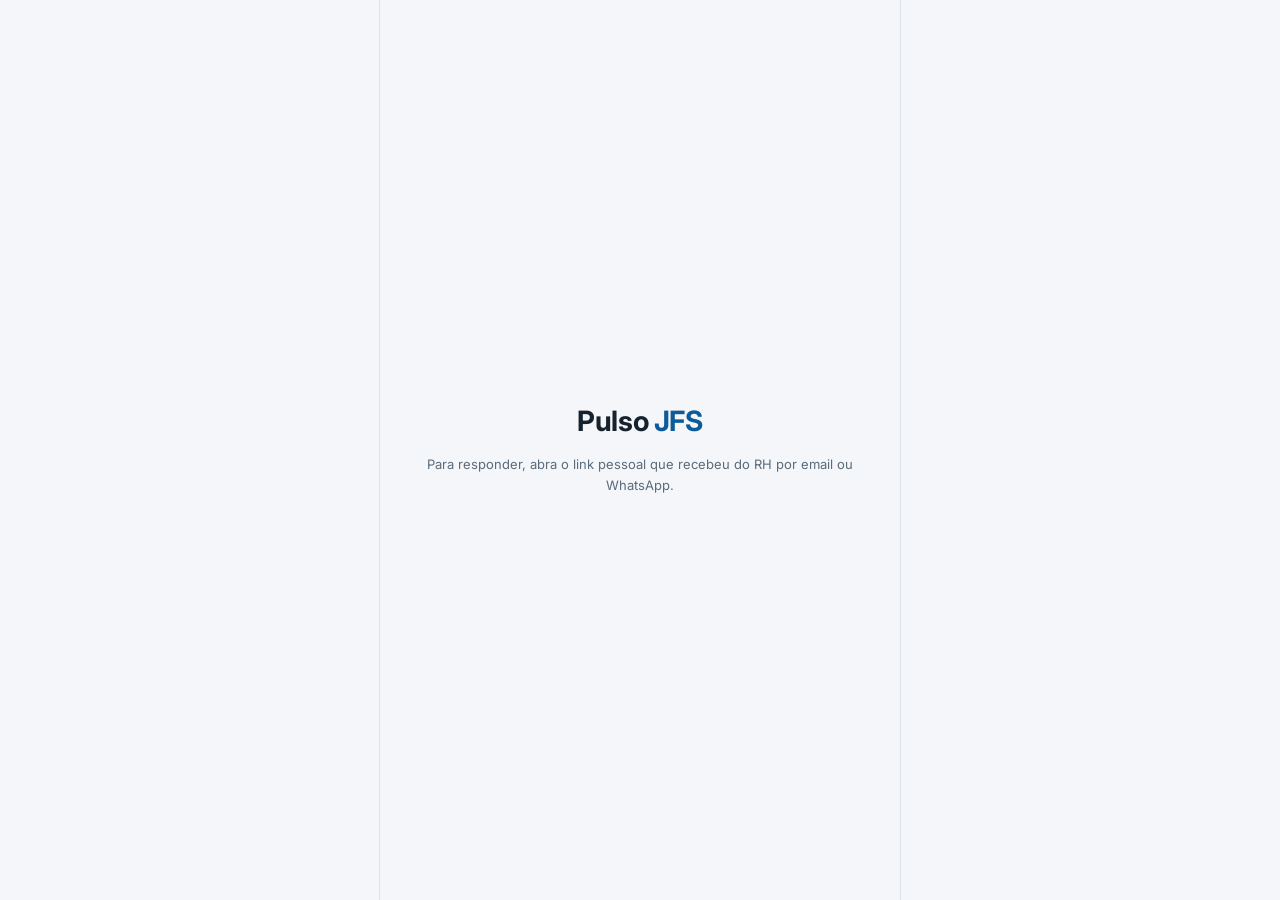
==== commit 71caa6bd: "Add files via upload" ====
--- a/clima.html
+++ b/clima.html
@@ -58,8 +58,26 @@
 <body>
 <div class="wrap" style="height:100%">
 
+<!-- LOADING -->
+<div class="tela ativa" id="tela-loading">
+  <div class="centro"><div class="logo-grande">Pulso <span>JFS</span></div><div class="spinner"></div><p class="cinza">A carregar…</p></div>
+</div>
+
+<!-- SEM TOKEN -->
+<div class="tela" id="tela-sem-token">
+  <div class="centro"><div class="logo-grande">Pulso <span>JFS</span></div>
+    <p class="cinza" style="margin-top:16px">Para responder, abra o link pessoal que recebeu do RH por email ou WhatsApp.</p></div>
+</div>
+
+<!-- ERRO -->
+<div class="tela" id="tela-erro">
+  <div class="centro"><div class="logo-grande">Pulso <span>JFS</span></div>
+    <p class="cinza" id="erro-msg" style="margin-top:16px"></p>
+    <button class="btn-primario" style="margin-top:16px" onclick="location.reload()">Tentar novamente</button></div>
+</div>
+
 <!-- INTRO -->
-<div class="tela ativa" id="tela-intro">
+<div class="tela" id="tela-intro">
   <div class="hero">
     <div class="logo">Pulso <span>JFS</span></div>
     <div class="hero-cargo" style="margin-top:10px">Pesquisa de Satisfação · 2026</div>
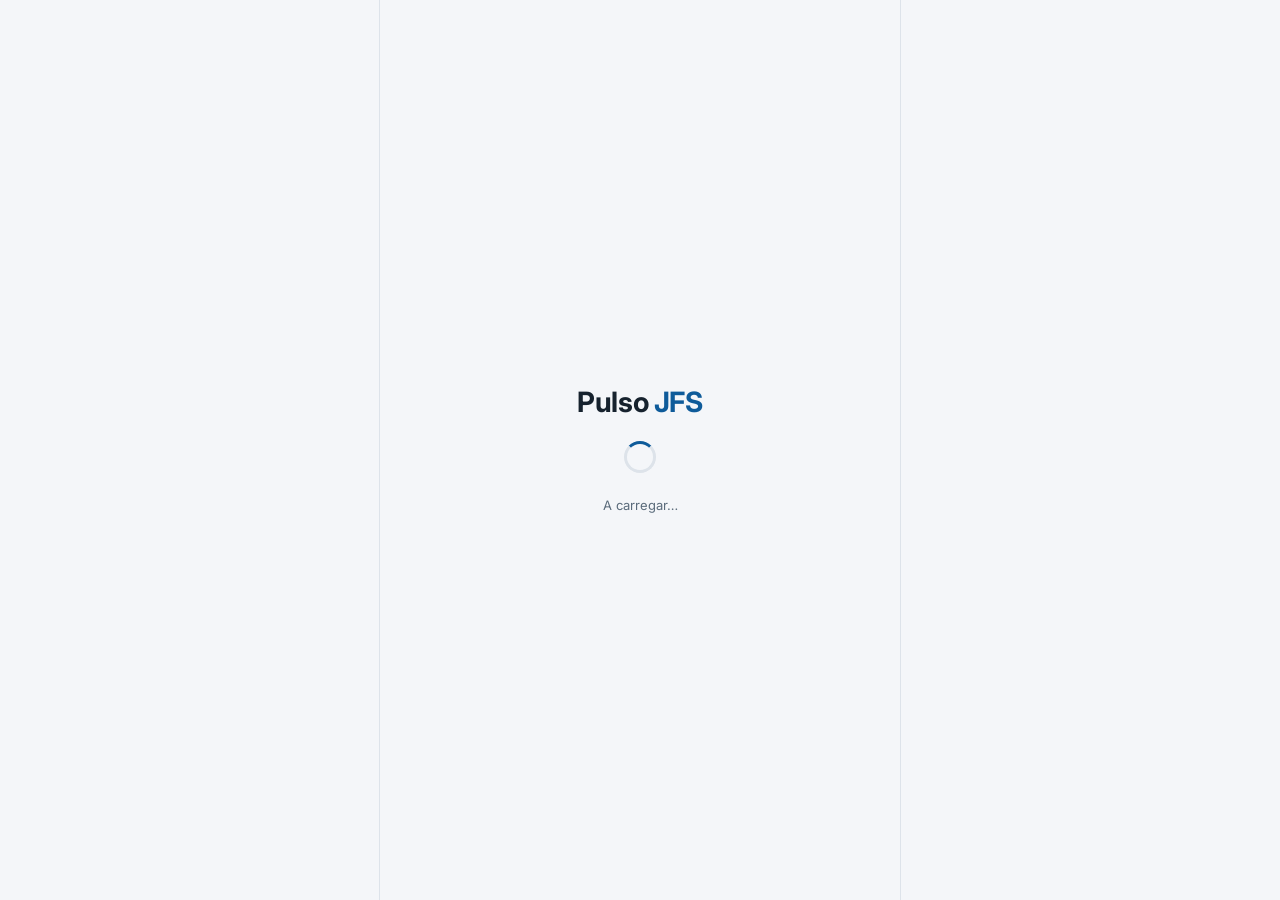
==== commit 5d2d0130: "Rename clima (1).html to clima.html" ====
--- a/clima.html
+++ b/clima.html
@@ -7,7 +7,7 @@
 <title>Pulso JFS · Pesquisa de Satisfação</title>
 <link rel="stylesheet" href="estilo.css">
 <style>
-/* ajustes específicos da pesquisa de clima */
+/* ajustes específicos da pesquisa de clima (R3) */
 .wrap{max-width:520px}
 .dim-badge{font-size:11px;font-weight:700;text-transform:uppercase;letter-spacing:.6px;color:var(--azul);margin-bottom:4px}
 .dim-titulo{font-size:19px;font-weight:700;color:var(--txt);margin-bottom:4px;letter-spacing:-.2px}
@@ -16,30 +16,34 @@
 .intro-box{padding:20px 18px}
 .intro-box h2{font-size:19px;margin-bottom:12px;color:var(--txt)}
 .intro-box p{font-size:14px;color:var(--txt-2);line-height:1.6;margin-bottom:10px}
+.intro-box .periodo{background:var(--azul-bg);border:1px solid rgba(14,91,154,.2);border-radius:10px;padding:10px 12px;font-size:13px;color:var(--azul);font-weight:600;margin:4px 0 10px}
 .intro-box .anon{background:var(--verde-bg);border:1px solid rgba(46,158,91,.25);border-radius:10px;padding:12px;font-size:13px;color:var(--verde);margin-top:8px;display:flex;gap:8px;align-items:center}
 
 .select-box{margin-bottom:14px}
 .select-box label{display:block;font-size:13px;font-weight:600;color:var(--txt);margin-bottom:6px}
 .select-box label .fac{font-weight:400;color:var(--txt-3);font-size:11px}
+.select-box label .obr{font-weight:700;color:#C64141;font-size:11px}
 .sel{width:100%;padding:12px;background:var(--surface);border:1.5px solid var(--linha);border-radius:10px;color:var(--txt);font-family:var(--sans);font-size:14px}
 .sel:focus{outline:none;border-color:var(--azul)}
-
-/* legenda da escala (fixa no topo da dimensão) */
-.escala-legenda{display:flex;gap:6px;margin-bottom:16px;flex-wrap:wrap}
-.escala-legenda span{font-size:10px;color:var(--txt-2);background:var(--surface-2);border:1px solid var(--linha);border-radius:6px;padding:4px 7px;white-space:nowrap}
-.escala-legenda b{color:var(--azul)}
-
-/* bloco de afirmação com seletor 1-4 */
-.afirm{padding:14px 0;border-bottom:1px solid var(--linha)}
+.nota-grupo{font-size:12px;color:var(--txt-2);background:var(--surface-2);border:1px solid var(--linha);border-radius:10px;padding:11px 12px;margin-bottom:16px;line-height:1.5}
+
+/* bloco de afirmação com opções rotuladas + emoji (R3) */
+.afirm{padding:16px 0;border-bottom:1px solid var(--linha)}
 .afirm:last-child{border-bottom:none}
-.afirm-txt{font-size:14px;color:var(--txt);line-height:1.5;margin-bottom:10px;font-weight:500}
-.escala-btns{display:grid;grid-template-columns:repeat(4,1fr);gap:7px}
-.eb{padding:11px 4px;border:1.5px solid var(--linha);border-radius:9px;background:var(--surface);color:var(--txt-2);font-size:15px;font-weight:700;cursor:pointer;transition:all .12s;text-align:center}
-.eb small{display:block;font-size:9px;font-weight:500;margin-top:2px;line-height:1.1}
-.eb:active{transform:scale(.97)}
-.eb.sel{background:var(--azul);border-color:var(--azul);color:#fff}
-
-.dim-aviso{font-size:12px;color:var(--amarelo);margin-top:10px;min-height:16px}
+.afirm-txt{font-size:15px;color:var(--txt);line-height:1.45;margin-bottom:12px;font-weight:600}
+.opcoes{display:flex;flex-direction:column;gap:8px}
+.opt{display:flex;align-items:center;gap:12px;padding:12px 14px;border:1.5px solid var(--linha);border-radius:11px;background:var(--surface);cursor:pointer;transition:all .12s}
+.opt:active{transform:scale(.99)}
+.opt .emo{font-size:23px;line-height:1;width:28px;text-align:center;flex-shrink:0}
+.opt .lbl{font-size:14px;font-weight:600;color:var(--txt)}
+.opt.sel{border-width:2px;padding:11px 13px}
+.opt.sel.o1{background:rgba(198,65,65,.12);border-color:#C64141}
+.opt.sel.o2{background:rgba(209,150,15,.14);border-color:var(--amarelo)}
+.opt.sel.o3{background:rgba(95,192,129,.18);border-color:#5FC081}
+.opt.sel.o4{background:var(--verde-bg);border-color:var(--verde)}
+.opt.sel.ona{background:var(--surface-2);border-color:var(--linha-2)}
+
+.dim-aviso{font-size:12px;color:var(--amarelo);margin-top:12px;min-height:16px;font-weight:600}
 
 .motivos-grid{display:flex;flex-direction:column;gap:7px}
 .motivo{display:flex;align-items:center;gap:10px;padding:12px 13px;background:var(--surface);border:1.5px solid var(--linha);border-radius:9px;font-size:13px;cursor:pointer;transition:all .12s}
@@ -80,13 +84,14 @@
 <div class="tela" id="tela-intro">
   <div class="hero">
     <div class="logo">Pulso <span>JFS</span></div>
-    <div class="hero-cargo" style="margin-top:10px">Pesquisa de Satisfação · 2026</div>
+    <div class="hero-cargo" style="margin-top:10px">Pesquisa de Satisfação dos Colaboradores · 2026</div>
   </div>
   <div class="corpo intro-box">
-    <h2>A sua opinião conta e transforma.</h2>
-    <p>Com o objectivo de medir o seu grau de satisfação e motivação, promovemos esta pesquisa. Para responder, basta assinalar a opção que mais se enquadra à sua situação.</p>
-    <p>Não existem respostas certas ou erradas. Use os campos abertos para deixar os seus comentários.</p>
-    <div class="anon"><span>&#128274;</span> A pesquisa é 100% confidencial e anónima. Nenhuma resposta é ligada a si.</div>
+    <h2>A sua opinião conta.</h2>
+    <p>Queremos conhecer a sua experiência na empresa: o que mais valoriza e o que podemos melhorar. Não há respostas certas ou erradas — responda com sinceridade.</p>
+    <p><b>Como responder:</b> para cada frase, escolha a opção que melhor corresponde à sua situação. Se a frase não se aplica ao seu caso, ou não sabe, escolha “Não sei / Não se aplica”.</p>
+    <div class="periodo">&#128197; Período para responder: 16 a 30 de Novembro de 2026</div>
+    <div class="anon"><span>&#128274;</span> A pesquisa é anónima — não escreva o seu nome nem nada que o identifique. Nenhuma resposta é ligada a si.</div>
   </div>
   <div class="pe">
     <button class="btn-primario" onclick="comecar()">Começar</button>
@@ -121,54 +126,7 @@
   </div>
 </div>
 
-<!-- IDENTIFICAÇÃO (não-identificável) -->
-<div class="tela" id="tela-ident">
-  <div class="cab">
-    <div class="cab-t">Pulso <span>JFS</span></div>
-    <div class="cab-s">Sobre si · não é preciso identificar-se</div>
-  </div>
-  <div class="corpo">
-    <div class="select-box">
-      <label>Área de negócio</label>
-      <select class="sel" id="i-area">
-        <option value="">Seleccione…</option>
-        <option>Automóvel</option>
-        <option>Imobiliária</option>
-        <option>Agrícola</option>
-        <option>Serviços Centrais</option>
-        <option>Grupo (Corporativo)</option>
-      </select>
-    </div>
-    <div class="select-box">
-      <label>Unidade</label>
-      <select class="sel" id="i-unidade"><option value="">Seleccione…</option></select>
-    </div>
-    <div class="select-box">
-      <label>Antiguidade <span class="fac">facultativo</span></label>
-      <select class="sel" id="i-antig">
-        <option value="">Prefiro não responder</option>
-        <option>Até 2 anos</option>
-        <option>2 - 5 anos</option>
-        <option>Mais de 5 anos</option>
-      </select>
-    </div>
-    <div class="select-box">
-      <label>Escalão etário <span class="fac">facultativo</span></label>
-      <select class="sel" id="i-idade">
-        <option value="">Prefiro não responder</option>
-        <option>Até 30 anos</option>
-        <option>30 - 45 anos</option>
-        <option>Mais de 45 anos</option>
-      </select>
-    </div>
-  </div>
-  <div class="pe">
-    <button class="btn-sec" onclick="mostrar('tela-intro')">Voltar</button>
-    <button class="btn-primario" style="flex:1.5" onclick="iniciarDimensoes()">Continuar</button>
-  </div>
-</div>
-
-<!-- DIMENSÃO (re-renderizada para cada uma das 6) -->
+<!-- DIMENSÃO (I..VII) -->
 <div class="tela" id="tela-dim">
   <div class="cab">
     <div class="cab-t">Pulso <span>JFS</span></div>
@@ -179,12 +137,6 @@
     <div class="dim-badge" id="d-badge"></div>
     <div class="dim-titulo" id="d-titulo"></div>
     <div class="dim-sub" id="d-sub"></div>
-    <div class="escala-legenda">
-      <span><b>1</b> Discordo totalmente</span>
-      <span><b>2</b> Discordo</span>
-      <span><b>3</b> Concordo</span>
-      <span><b>4</b> Concordo totalmente</span>
-    </div>
     <div id="d-afirmacoes"></div>
     <div class="dim-aviso" id="d-aviso"></div>
   </div>
@@ -194,37 +146,38 @@
   </div>
 </div>
 
-<!-- VII. MOTIVOS -->
+<!-- 8. O QUE MAIS VALORIZA -->
 <div class="tela" id="tela-motivos">
   <div class="cab">
     <div class="cab-t">Pulso <span>JFS</span></div>
-    <div class="cab-s">Local ideal para trabalhar</div>
-  </div>
-  <div class="corpo">
-    <div class="q-desc" style="margin-bottom:14px">Considera a empresa o local ideal para trabalhar? Escolha <b>até 5 motivos</b>. Se não considerar, não escolha nenhum e explique no fim.</div>
+    <div class="cab-s">O que mais valoriza</div>
+  </div>
+  <div class="corpo">
+    <div class="q-desc" style="margin-bottom:14px">Escolha, no <b>máximo, 3 motivos</b> pelos quais gosta de trabalhar nesta empresa.</div>
     <div class="motivos-grid" id="motivos-lista"></div>
-    <div class="contador" id="motivos-cont">0 de 5 seleccionados</div>
-    <div style="margin-top:16px">
-      <div class="txt-lbl">Se <b>não</b> considera o local ideal, porquê?</div>
-      <textarea class="txt-area" id="m-naoideal" rows="3" placeholder="Opcional…"></textarea>
-    </div>
-  </div>
-  <div class="pe">
-    <button class="btn-sec" onclick="mostrar('tela-dim')">Anterior</button>
+    <div class="contador" id="motivos-cont">0 de 3 seleccionados</div>
+    <div id="m-outro-wrap" style="margin-top:14px;display:none">
+      <div class="txt-lbl">Outro. Qual?</div>
+      <textarea class="txt-area" id="m-outro" rows="2" placeholder="Indique o motivo…"></textarea>
+    </div>
+  </div>
+  <div class="pe">
+    <button class="btn-sec" onclick="voltarDimensoes()">Anterior</button>
     <button class="btn-primario" style="flex:1.5" onclick="mostrar('tela-melhorias')">Continuar</button>
   </div>
 </div>
 
-<!-- VIII. MELHORIAS -->
+<!-- 9. O QUE GOSTARIA QUE MELHORASSE -->
 <div class="tela" id="tela-melhorias">
   <div class="cab">
     <div class="cab-t">Pulso <span>JFS</span></div>
-    <div class="cab-s">Oportunidades de melhoria</div>
-  </div>
-  <div class="corpo">
-    <div class="q-desc" style="margin-bottom:14px">Em que aspectos a empresa poderia melhorar? Indique <b>até 3</b>.</div>
+    <div class="cab-s">O que gostaria que melhorasse</div>
+  </div>
+  <div class="corpo">
+    <div class="q-desc" style="margin-bottom:6px">Indique, no <b>máximo, 3 aspectos</b> que a empresa poderia melhorar.</div>
+    <div class="opcional">Resposta facultativa.</div>
     <div class="txt-lbl">1.</div>
-    <textarea class="txt-area" id="mel1" rows="2" placeholder="Primeira oportunidade de melhoria…"></textarea>
+    <textarea class="txt-area" id="mel1" rows="2" placeholder="Primeiro aspecto a melhorar…"></textarea>
     <div class="txt-lbl">2.</div>
     <textarea class="txt-area" id="mel2" rows="2" placeholder="Opcional…"></textarea>
     <div class="txt-lbl">3.</div>
@@ -236,19 +189,69 @@
   </div>
 </div>
 
-<!-- IX. COMENTÁRIO -->
+<!-- 10. COMENTÁRIO LIVRE -->
 <div class="tela" id="tela-comentario">
   <div class="cab">
     <div class="cab-t">Pulso <span>JFS</span></div>
-    <div class="cab-s">Comentário final</div>
-  </div>
-  <div class="corpo">
-    <div class="q-desc" style="margin-bottom:6px">Use este espaço para detalhar as suas respostas, se quiser.</div>
+    <div class="cab-s">Comentário livre</div>
+  </div>
+  <div class="corpo">
+    <div class="q-desc" style="margin-bottom:6px">Use este espaço para qualquer outra informação ou comentário que considere importante.</div>
     <div class="opcional">Resposta facultativa.</div>
     <textarea class="txt-area" id="comentario" rows="6" placeholder="O seu comentário…"></textarea>
   </div>
   <div class="pe">
     <button class="btn-sec" onclick="mostrar('tela-melhorias')">Anterior</button>
+    <button class="btn-primario" style="flex:1.5" onclick="mostrar('tela-ident')">Continuar</button>
+  </div>
+</div>
+
+<!-- 11. AJUDE-NOS A COMPREENDER MELHOR OS RESULTADOS -->
+<div class="tela" id="tela-ident">
+  <div class="cab">
+    <div class="cab-t">Pulso <span>JFS</span></div>
+    <div class="cab-s">Ajude-nos a compreender os resultados</div>
+  </div>
+  <div class="corpo">
+    <div class="nota-grupo">Estas perguntas ajudam-nos a perceber melhor as opiniões dos trabalhadores das diferentes áreas e unidades da empresa. As respostas são confidenciais. Não serão utilizadas para identificar trabalhadores. Os resultados serão apresentados apenas por grupos com, pelo menos, 5 respostas, desde que não permitam identificar pessoas.<br><br><b>Apenas a Área de negócio e a Unidade são de resposta obrigatória; as restantes perguntas são facultativas.</b></div>
+    <div class="select-box">
+      <label>Área de negócio <span class="obr">obrigatório</span></label>
+      <select class="sel" id="i-area"><option value="">Seleccione…</option></select>
+    </div>
+    <div class="select-box">
+      <label>Unidade <span class="obr">obrigatório</span></label>
+      <select class="sel" id="i-unidade"><option value="">Seleccione…</option></select>
+    </div>
+    <div class="select-box">
+      <label>Antiguidade na empresa <span class="fac">facultativo</span></label>
+      <select class="sel" id="i-antig">
+        <option value="">Prefiro não responder</option>
+        <option>Até 2 anos</option>
+        <option>2 a 5 anos</option>
+        <option>Mais de 5 anos</option>
+      </select>
+    </div>
+    <div class="select-box">
+      <label>Idade <span class="fac">facultativo</span></label>
+      <select class="sel" id="i-idade">
+        <option value="">Prefiro não responder</option>
+        <option>Até 30 anos</option>
+        <option>30 a 45 anos</option>
+        <option>Mais de 45 anos</option>
+      </select>
+    </div>
+    <div class="select-box">
+      <label>Género <span class="fac">facultativo</span></label>
+      <select class="sel" id="i-genero">
+        <option value="">Prefiro não responder</option>
+        <option>Feminino</option>
+        <option>Masculino</option>
+      </select>
+    </div>
+    <div class="dim-aviso" id="aviso-ident"></div>
+  </div>
+  <div class="pe">
+    <button class="btn-sec" onclick="mostrar('tela-comentario')">Anterior</button>
     <button class="btn-primario" id="btn-submeter" style="flex:1.5" onclick="submeter()">Submeter pesquisa</button>
   </div>
 </div>
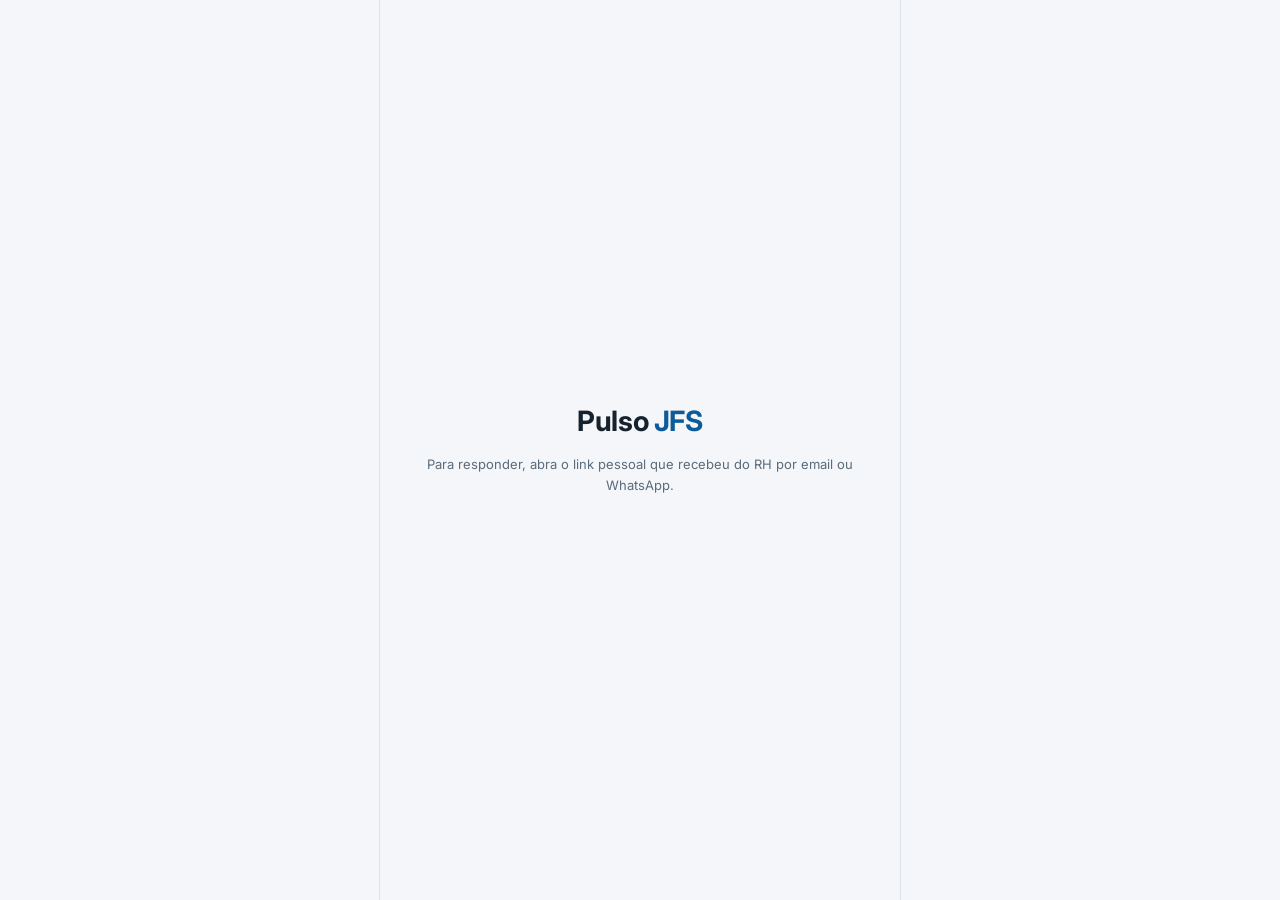
==== commit 7adcfc33: "Rename clima (2).html to clima.html" ====
--- a/clima.html
+++ b/clima.html
@@ -90,7 +90,6 @@
     <h2>A sua opinião conta.</h2>
     <p>Queremos conhecer a sua experiência na empresa: o que mais valoriza e o que podemos melhorar. Não há respostas certas ou erradas — responda com sinceridade.</p>
     <p><b>Como responder:</b> para cada frase, escolha a opção que melhor corresponde à sua situação. Se a frase não se aplica ao seu caso, ou não sabe, escolha “Não sei / Não se aplica”.</p>
-    <div class="periodo">&#128197; Período para responder: 16 a 30 de Novembro de 2026</div>
     <div class="anon"><span>&#128274;</span> A pesquisa é anónima — não escreva o seu nome nem nada que o identifique. Nenhuma resposta é ligada a si.</div>
   </div>
   <div class="pe">
